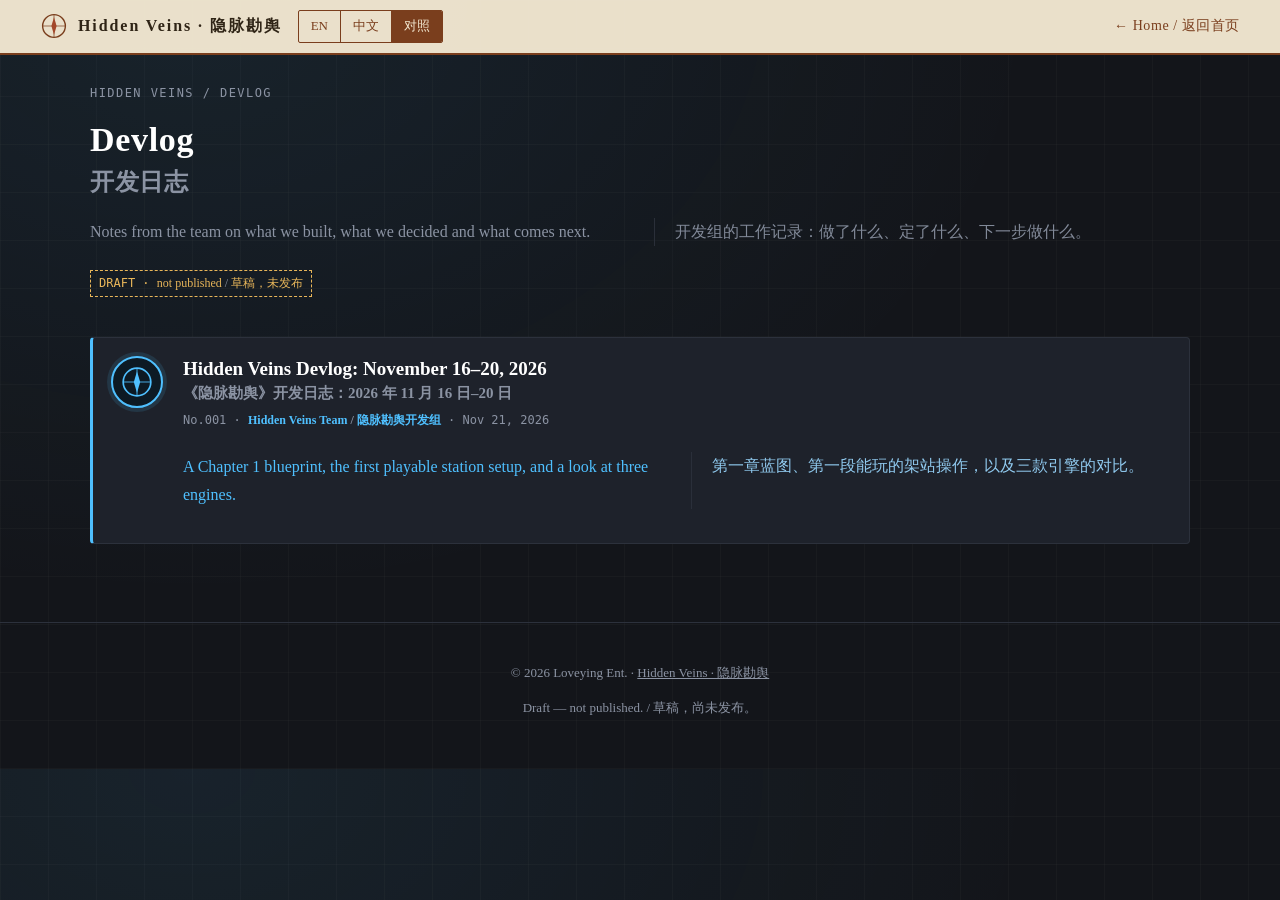
==== devlog/index.html @ 9695f9d2 "Devlog draft: blue-post style bilingual devlog (No.001, Nov 16–20, spoiler-free web version); link f" ====
<!DOCTYPE html>
<html lang="en" data-view="both">
<head>
<meta charset="utf-8">
<meta name="viewport" content="width=device-width, initial-scale=1">
<!-- 草稿 DRAFT：未上线，请勿发布 / not published -->
<meta name="robots" content="noindex">
<title>Devlog · Hidden Veins · 隐脉勘舆开发日志</title>
<meta name="description" content="Development notes for Hidden Veins, in English and Chinese. 《隐脉勘舆》开发日志，中英对照。">
<link rel="icon" href="data:image/svg+xml,%3Csvg xmlns='http://www.w3.org/2000/svg' viewBox='0 0 32 32'%3E%3Ccircle cx='16' cy='16' r='14' fill='%23f3e9d2' stroke='%237a3e1d' stroke-width='2'/%3E%3Cpath d='M16 4v24M4 16h24' stroke='%237a3e1d' stroke-width='1.5'/%3E%3Cpath d='M16 7l3 9-3 9-3-9z' fill='%23a3472a'/%3E%3C/svg%3E">
<link rel="stylesheet" href="../assets/style.css">
<link rel="stylesheet" href="../assets/devlog.css">
</head>
<body class="devlog">
<header class="dl-top">
  <a class="brand" href="../" aria-label="Hidden Veins home / 隐脉勘舆首页"><svg class="brand-mark" viewBox="0 0 32 32" aria-hidden="true"><circle cx="16" cy="16" r="13" fill="none" stroke="currentColor" stroke-width="1.6"/><path d="M16 3v26M3 16h26" stroke="currentColor" stroke-width="0.8"/><path d="M16 6l3 10-3 10-3-10z" fill="#a3472a"/></svg><span>Hidden Veins · 隐脉勘舆</span></a>
  <div class="view-toggle" role="group" aria-label="Language view / 语言视图">
    <button type="button" data-view="en" aria-pressed="false">EN</button><button type="button" data-view="zh" aria-pressed="false">中文</button><button type="button" data-view="both" aria-pressed="true">对照</button>
  </div>
  <a class="back" href="../">← <span class="en">Home</span><span class="zh">返回首页</span></a>
</header>
<main class="dl-wrap">
  <p class="crumbs"><a href="../">Hidden Veins</a> / Devlog</p>
  <div class="list-head">
    <h1 class="thread-title">Devlog<span class="zh" lang="zh-CN">开发日志</span></h1>
    <div class="pair"><p class="en" lang="en">Notes from the team on what we built, what we decided and what comes next.</p><p class="zh" lang="zh-CN">开发组的工作记录：做了什么、定了什么、下一步做什么。</p></div>
    <span class="draft-chip">DRAFT · <span class="en">not published</span><span class="zh">草稿，未发布</span></span>
  </div>
  <a class="thread" href="2026-11-16-to-11-20.html">
    <div class="avatar"><svg viewBox="0 0 32 32" aria-hidden="true"><circle cx="16" cy="16" r="13" fill="none" stroke="currentColor" stroke-width="1.6"/><path d="M16 3v26M3 16h26" stroke="currentColor" stroke-width="0.8"/><path d="M16 6l3 10-3 10-3-10z" fill="currentColor"/></svg></div>
    <div>
      <h2>Hidden Veins Devlog: November 16–20, 2026<span class="zh" lang="zh-CN">《隐脉勘舆》开发日志：2026 年 11 月 16 日–20 日</span></h2>
      <div class="meta">No.001 · <b><span class="en">Hidden Veins Team</span><span class="zh">隐脉勘舆开发组</span></b> · <time datetime="2026-11-21">Nov 21, 2026</time></div>
      <div class="pair"><p class="en" lang="en">A Chapter 1 blueprint, the first playable station setup, and a look at three engines.</p><p class="zh" lang="zh-CN">第一章蓝图、第一段能玩的架站操作，以及三款引擎的对比。</p></div>
    </div>
  </a>
</main>
<footer class="dl-footer">
  <p>© 2026 Loveying Ent. · <a href="../">Hidden Veins · 隐脉勘舆</a></p>
  <p><span class="en">Draft — not published.</span><span class="zh">草稿，尚未发布。</span></p>
</footer>
<script src="../assets/devlog.js"></script>
</body>
</html>
---- assets/style.css ----
/* 隐脉勘舆 官网草稿 · 测绘 / 地形图风格 · 无外部资源 */
:root{
  --paper:#f3e9d2; --paper-2:#eadcbc; --paper-3:#e2d1aa;
  --ink:#2f2416; --ink-soft:#5b4a33; --sepia:#7a3e1d; --vermilion:#a3472a;
  --contour:#8a5a2b; --forest:#3f5a3a; --water:#4c6f7f;
  --serif:"Noto Serif SC","Noto Serif CJK SC","Source Han Serif SC","Songti SC","STSong",Georgia,"Times New Roman",serif;
  --mono:ui-monospace,"SFMono-Regular",Menlo,Consolas,monospace;
  --maxw:1120px;
}
*{box-sizing:border-box}
html{scroll-behavior:smooth}
body{margin:0;font-family:var(--serif);color:var(--ink);line-height:1.75;font-size:17px;
  background:var(--paper);
  background-image:
    radial-gradient(ellipse at 20% 10%, rgba(255,255,255,.35), transparent 60%),
    radial-gradient(ellipse at 80% 90%, rgba(122,62,29,.10), transparent 60%),
    linear-gradient(rgba(122,62,29,.05) 1px, transparent 1px),
    linear-gradient(90deg, rgba(122,62,29,.05) 1px, transparent 1px);
  background-size:auto,auto,48px 48px,48px 48px;
}
a{color:var(--sepia)}
.sr-only{position:absolute;width:1px;height:1px;overflow:hidden;clip:rect(0 0 0 0)}

/* 语言切换 */
html[data-lang="zh"] .i-en{display:none!important}
html[data-lang="en"] .i-zh{display:none!important}

/* 顶栏 */
.topbar{position:sticky;top:0;z-index:20;display:flex;align-items:center;gap:20px;padding:12px clamp(16px,4vw,40px);
  background:rgba(243,233,210,.92);backdrop-filter:blur(6px);border-bottom:1px solid rgba(122,62,29,.25)}
.brand{display:flex;align-items:center;gap:10px;text-decoration:none;color:var(--ink);font-weight:700;letter-spacing:.12em}
.brand-mark{width:28px;height:28px;color:var(--sepia)}
.nav{display:flex;gap:22px;margin-left:auto}
.nav a{text-decoration:none;color:var(--ink-soft);font-size:15px;letter-spacing:.06em}
.nav a:hover{color:var(--vermilion)}
.lang-toggle{font:inherit;font-size:14px;padding:4px 12px;border:1px solid var(--sepia);background:transparent;color:var(--sepia);border-radius:2px;cursor:pointer}
.lang-toggle:hover{background:var(--sepia);color:var(--paper)}

/* HERO */
.hero{position:relative;min-height:calc(100vh - 57px);min-height:calc(100svh - 57px);display:flex;align-items:center;overflow:hidden;
  border-bottom:2px solid var(--sepia)}
.hero-bg{position:absolute;inset:0;background:url("contours.svg") center/cover no-repeat;opacity:.95}
.hero::before{content:"";position:absolute;inset:14px;border:1px solid rgba(122,62,29,.35);outline:1px solid rgba(122,62,29,.18);outline-offset:5px;pointer-events:none}
.hero-survey{position:absolute;right:3%;top:10%;width:min(48vw,620px);opacity:.9}
.hero-inner{position:relative;max-width:var(--maxw);width:100%;margin:0 auto;padding:80px clamp(20px,5vw,48px)}
.eyebrow{font-family:var(--mono);font-size:13px;letter-spacing:.22em;text-transform:uppercase;color:var(--vermilion);margin:0 0 12px}
.title{margin:0;line-height:1.1}
.title-zh{display:block;font-size:clamp(56px,10vw,128px);letter-spacing:.14em;font-weight:900;color:var(--ink);
  text-shadow:2px 2px 0 rgba(243,233,210,.9)}
.title-en{display:block;margin-top:14px;font-size:clamp(16px,2.2vw,24px);letter-spacing:.32em;text-transform:uppercase;color:var(--sepia);font-weight:600}
.tagline{font-size:clamp(22px,3vw,32px);margin:34px 0 8px;font-weight:700}
.tagline-sub{max-width:560px;color:var(--ink-soft);margin:0 0 34px}
.cta-row{display:flex;flex-wrap:wrap;gap:14px}
.btn{display:inline-flex;align-items:center;gap:10px;padding:14px 26px;font:inherit;font-size:17px;font-weight:700;letter-spacing:.06em;text-decoration:none;border-radius:2px;cursor:pointer;transition:transform .15s, box-shadow .15s}
.btn svg{width:22px;height:22px}
.btn-steam{background:var(--sepia);color:var(--paper);border:1px solid var(--sepia);box-shadow:4px 4px 0 var(--ink)}
.btn-steam:hover{transform:translate(-2px,-2px);box-shadow:6px 6px 0 var(--ink)}
.btn-ghost{background:rgba(243,233,210,.7);color:var(--sepia);border:1px solid var(--sepia)}
.btn-ghost:hover{background:var(--paper-2)}
.status-note{margin-top:26px;font-family:var(--mono);font-size:13px;color:var(--ink-soft);letter-spacing:.04em}
.scale-bar{position:absolute;left:clamp(24px,5vw,56px);bottom:30px;display:flex;align-items:flex-end;font-family:var(--mono);font-size:11px;color:var(--sepia)}
.scale-bar span{width:40px;height:7px;border:1px solid var(--sepia)}
.scale-bar span:nth-child(odd){background:var(--sepia)}
.scale-bar em{font-style:normal;margin-left:10px}
.nudge{animation:nudge .5s}
@keyframes nudge{25%{transform:translateX(-4px)}75%{transform:translateX(4px)}}

/* 通用区块 */
.section{padding:clamp(64px,9vw,112px) 0;position:relative}
.section-alt{background:rgba(226,209,170,.45);border-top:1px solid rgba(122,62,29,.2);border-bottom:1px solid rgba(122,62,29,.2)}
.section-alt::before{content:"";position:absolute;inset:0;background:url("contours.svg") center/cover;opacity:.25;pointer-events:none}
.wrap{position:relative;max-width:var(--maxw);margin:0 auto;padding:0 clamp(20px,5vw,48px)}
.wrap.narrow{max-width:680px}
.center-text{text-align:center}
.sec-title{font-size:clamp(28px,4vw,40px);margin:0 0 32px;letter-spacing:.1em;position:relative}
.sec-title small{display:block;font-family:var(--mono);font-size:12px;letter-spacing:.3em;color:var(--vermilion);font-weight:400;margin-top:6px}
.sec-title.center{text-align:center}
.sec-title::after{content:"";display:block;width:64px;height:3px;margin-top:16px;background:repeating-linear-gradient(90deg,var(--sepia) 0 16px,transparent 16px 24px)}
.sec-title.center::after{margin-left:auto;margin-right:auto}
.two-col{display:grid;grid-template-columns:1fr 2fr;gap:48px;align-items:start}
.prose p{margin:0 0 18px;font-size:18px}
.todo-chip{display:inline-block;font-family:var(--mono);font-size:13px!important;padding:4px 10px;border:1px dashed var(--vermilion);color:var(--vermilion)}

/* 玩法卡片 */
.cards{display:grid;grid-template-columns:repeat(3,1fr);gap:28px}
.card{background:rgba(243,233,210,.92);border:1px solid rgba(122,62,29,.35);padding:30px 28px;position:relative;box-shadow:0 1px 0 rgba(122,62,29,.15)}
.card::before,.card::after{content:"";position:absolute;width:14px;height:14px;border:2px solid var(--sepia)}
.card::before{top:-1px;left:-1px;border-right:0;border-bottom:0}
.card::after{bottom:-1px;right:-1px;border-left:0;border-top:0}
.card-icon{width:56px;height:56px;color:var(--sepia);margin-bottom:8px}
.card h3{margin:0 0 10px;font-size:22px;letter-spacing:.06em}
.card p{margin:0;color:var(--ink-soft);font-size:16px}

/* 开发日志 */
.log-list{display:grid;grid-template-columns:repeat(3,1fr);gap:24px}
.log{border-left:3px solid var(--sepia);padding:6px 0 6px 20px}
.log.placeholder{opacity:.75}
.log-meta{font-family:var(--mono);font-size:12px;color:var(--vermilion);letter-spacing:.12em}
.log h3{margin:6px 0 8px;font-size:19px}
.log p{margin:0;color:var(--ink-soft);font-size:15px}

/* 订阅 */
.subscribe-form{display:flex;gap:12px;max-width:520px;margin:28px auto 8px}
.subscribe-form input{flex:1;min-width:0;font:inherit;font-size:17px;padding:13px 16px;border:1px solid var(--sepia);background:var(--paper);color:var(--ink);border-radius:2px}
.subscribe-form input:focus{outline:2px solid var(--vermilion);outline-offset:1px}
.form-msg{min-height:1.6em;color:var(--forest);margin:6px 0}
.fine{font-size:13px;color:var(--ink-soft)}

/* 页脚 */
.footer{background:var(--ink);color:var(--paper-2);padding:44px 0 36px}
.footer-inner{text-align:center}
.social{display:flex;flex-wrap:wrap;justify-content:center;gap:12px;margin-bottom:18px}
.social a{color:var(--paper);text-decoration:none;font-family:var(--mono);font-size:13px;letter-spacing:.08em;padding:6px 14px;border:1px solid rgba(234,220,188,.4);border-radius:2px}
.social a:hover{background:var(--paper);color:var(--ink)}
.copy{margin:6px 0;letter-spacing:.08em}
.footer .fine{color:rgba(234,220,188,.6)}

/* 响应式 */
@media (max-width:900px){
  .cards,.log-list{grid-template-columns:1fr}
  .two-col{grid-template-columns:1fr;gap:0}
  .hero-survey{width:90vw;right:-20vw;top:auto;bottom:6%;opacity:.45}
}
@media (max-width:640px){
  body{font-size:16px}
  .nav{display:none}
  .lang-toggle{margin-left:auto}
  .hero-inner{padding:56px 22px 90px}
  .title-zh{letter-spacing:.08em}
  .title-en{letter-spacing:.18em}
  .cta-row .btn{width:100%;justify-content:center}
  .subscribe-form{flex-direction:column}
  .hero::before{inset:8px}
}
@media (prefers-reduced-motion:reduce){html{scroll-behavior:auto}.btn,.nudge{transition:none;animation:none}}
.devlog-more{margin:28px 0 0}
.log h3 a{color:inherit;text-decoration:none;border-bottom:1px solid rgba(122,62,29,.4)}
.log h3 a:hover{color:var(--vermilion)}
---- assets/devlog.css ----
/* 开发日志 · 蓝帖风格（只借鉴版式：深色底、蓝色作者与正文、头像、时间戳、引用块；不使用暴雪任何素材） */
:root{
  --dl-bg:#13151a; --dl-bg-2:#1a1d24; --dl-card:#1e222b; --dl-line:#2c313c;
  --dl-blue:#4fc0ff; --dl-blue-soft:#9ad8ff; --dl-text:#d9dee7; --dl-muted:#8b93a3;
  --dl-gold:#e8b65a; --dl-quote:#171a21;
}
body.devlog{background:var(--dl-bg);background-image:
  radial-gradient(ellipse at 15% 0%, rgba(79,192,255,.08), transparent 55%),
  linear-gradient(rgba(255,255,255,.025) 1px, transparent 1px),
  linear-gradient(90deg, rgba(255,255,255,.025) 1px, transparent 1px);
  background-size:auto,48px 48px,48px 48px;color:var(--dl-text);line-height:1.75}
body.devlog a{color:var(--dl-gold)}
body.devlog a:hover{color:#ffd58a}

/* 顶栏沿用官网羊皮纸色，保持和首页一致 */
.dl-top{position:sticky;top:0;z-index:20;display:flex;align-items:center;gap:16px;flex-wrap:wrap;padding:10px clamp(14px,4vw,40px);
  background:rgba(243,233,210,.96);border-bottom:2px solid var(--sepia)}
.dl-top .brand{font-size:16px}
.dl-top .back{margin-left:auto;font-size:14px;color:var(--sepia);text-decoration:none;letter-spacing:.04em}
body.devlog .dl-top .back{color:var(--sepia)}
.view-toggle{display:inline-flex;border:1px solid var(--sepia);border-radius:2px;overflow:hidden}
.view-toggle button{font:inherit;font-size:13px;padding:4px 12px;border:0;background:transparent;color:var(--sepia);cursor:pointer}
.view-toggle button+button{border-left:1px solid var(--sepia)}
.view-toggle button[aria-pressed="true"]{background:var(--sepia);color:var(--paper)}

.dl-wrap{max-width:1180px;margin:0 auto;padding:28px clamp(12px,4vw,40px) 64px}
.crumbs{font-family:var(--mono);font-size:12px;letter-spacing:.12em;color:var(--dl-muted);margin:0 0 14px;text-transform:uppercase}
.crumbs a{color:var(--dl-muted)!important;text-decoration:none}
.thread-title{margin:0 0 6px;font-size:clamp(22px,3.4vw,34px);line-height:1.3;color:#fff;letter-spacing:.02em}
.thread-title .zh{display:block;font-size:.72em;color:var(--dl-muted);font-weight:600;margin-top:4px}
.draft-chip{display:inline-block;font-family:var(--mono);font-size:12px;padding:2px 8px;border:1px dashed var(--dl-gold);color:var(--dl-gold);margin:10px 0 18px}

/* 帖子卡片：左作者栏 + 右正文 */
.post{display:grid;grid-template-columns:168px 1fr;background:var(--dl-card);border:1px solid var(--dl-line);border-top:3px solid var(--dl-blue);border-radius:4px;overflow:hidden;box-shadow:0 6px 24px rgba(0,0,0,.35)}
.author{padding:22px 16px;background:var(--dl-bg-2);border-right:1px solid var(--dl-line);text-align:center}
.avatar{width:84px;height:84px;margin:0 auto 10px;border-radius:50%;background:#0d1a24;border:2px solid var(--dl-blue);display:grid;place-items:center;box-shadow:0 0 0 4px rgba(79,192,255,.12)}
.avatar svg{width:56px;height:56px;color:var(--dl-blue)}
.author-name{color:var(--dl-blue);font-weight:700;font-size:16px;line-height:1.35}
.author-title{color:var(--dl-blue-soft);font-size:12px;letter-spacing:.06em;margin-top:4px;opacity:.85}
.author-badge{display:inline-block;margin-top:10px;font-family:var(--mono);font-size:10px;letter-spacing:.14em;padding:2px 6px;border:1px solid var(--dl-blue);color:var(--dl-blue);border-radius:2px}
.post-main{min-width:0}
.post-meta{display:flex;flex-wrap:wrap;gap:6px 16px;align-items:center;padding:12px 22px;border-bottom:1px solid var(--dl-line);font-family:var(--mono);font-size:12px;color:var(--dl-muted)}
.post-meta time{color:var(--dl-text)}
.post-body{padding:8px 22px 26px;color:var(--dl-blue)}
.post-body h2{font-size:19px;color:#fff;margin:28px 0 10px;padding-bottom:6px;border-bottom:1px solid var(--dl-line);letter-spacing:.02em}
.post-body h2 .zh{color:var(--dl-muted);font-weight:600}
.post-body p,.post-body li{margin:0}
.post-body hr{border:0;border-top:1px solid var(--dl-line);margin:22px 0}
.post-body code{font-family:var(--mono);font-size:.9em;color:var(--dl-blue-soft);background:#11141a;padding:1px 5px;border-radius:3px}
.post-body strong{color:#bfe6ff}

/* 中英对照：一组 = 英文 + 中文 */
.pair{display:grid;grid-template-columns:1fr;gap:4px;margin:14px 0}
.pair .en{font-size:16px}
.pair .zh{font-size:15.5px;color:var(--dl-blue-soft);opacity:.92}
html[data-view="both"] .pair .zh{border-left:2px solid rgba(79,192,255,.28);padding-left:12px}
html[data-view="en"] .zh{display:none!important}
html[data-view="zh"] .en{display:none!important}
html[data-view="zh"] .pair .zh{font-size:16px;opacity:1;color:var(--dl-blue)}
ul.pairs{list-style:none;padding:0;margin:6px 0}
ul.pairs>li{position:relative;padding-left:18px}
ul.pairs>li::before{content:"";position:absolute;left:2px;top:.75em;width:7px;height:7px;transform:rotate(45deg);background:var(--dl-blue)}
@media (min-width:900px){
  html[data-view="both"] .pair{grid-template-columns:1fr 1fr;gap:28px}
  html[data-view="both"] .pair .zh{border-left:1px solid var(--dl-line);padding-left:20px}
  html[data-view="both"] .post-body h2{display:grid;grid-template-columns:1fr 1fr;gap:28px}
}
html:not([data-view="both"]) .post-body h2 .zh{color:#fff}

/* 引用块（蓝帖里常见的引用框，这里用来放更新说明） */
.quote{margin:22px 0 6px;background:var(--dl-quote);border:1px solid var(--dl-line);border-left:3px solid var(--dl-gold);border-radius:3px}
.quote-head{font-family:var(--mono);font-size:12px;letter-spacing:.08em;color:var(--dl-gold);padding:8px 14px;border-bottom:1px solid var(--dl-line)}
.quote .pair{margin:10px 14px}
.post-foot{padding:12px 22px;border-top:1px solid var(--dl-line);font-size:13px;color:var(--dl-muted)}

/* 列表页 */
.list-head{margin:6px 0 22px}
.list-head p{color:var(--dl-muted);margin:6px 0 0}
.thread{display:grid;grid-template-columns:56px 1fr;gap:16px;align-items:start;background:var(--dl-card);border:1px solid var(--dl-line);border-left:3px solid var(--dl-blue);border-radius:4px;padding:18px;margin-bottom:14px;text-decoration:none!important}
.thread:hover{background:#232836}
.thread .avatar{width:52px;height:52px;margin:0}
.thread .avatar svg{width:34px;height:34px}
.thread h2{margin:0;font-size:19px;color:#fff;line-height:1.35}
.thread h2 .zh{display:block;font-size:15px;color:var(--dl-muted);margin-top:2px}
.thread .meta{font-family:var(--mono);font-size:12px;color:var(--dl-muted);margin:6px 0}
.thread .meta b{color:var(--dl-blue);font-weight:700}
.thread .pair{margin:6px 0 0}

.dl-footer{border-top:1px solid var(--dl-line);color:var(--dl-muted);text-align:center;font-size:13px;padding:26px 16px 36px}
.dl-footer a{color:var(--dl-muted)!important}

@media (max-width:640px){
  .post{grid-template-columns:1fr}
  .author{display:flex;align-items:center;gap:12px;text-align:left;padding:12px 14px;border-right:0;border-bottom:1px solid var(--dl-line)}
  .avatar{width:48px;height:48px;margin:0;flex:none}
  .avatar svg{width:32px;height:32px}
  .author-badge{margin-top:4px}
  .post-meta,.post-body,.post-foot{padding-left:14px;padding-right:14px}
  .pair .en,.pair .zh{font-size:16px}
  .dl-top .brand span{display:none}
  .thread{grid-template-columns:1fr}
  .thread .avatar{display:none}
}
@media (prefers-reduced-motion:reduce){*{transition:none!important}}

/* 对照模式下，非段落的短标签（作者名、按钮、时间说明）用斜杠连起中英文 */
html[data-view="both"] span.en + span.zh::before{content:" / ";color:var(--dl-muted)}
html[data-view="both"] .dl-top span.en + span.zh::before{color:var(--sepia)}
html[data-view="both"] .author-name span.zh{display:block}
html[data-view="both"] .author-name span.en + span.zh::before{content:none}
@media (min-width:900px){html[data-view="both"] .post-body h2 span.en + span.zh::before{content:none}}
body.devlog .dl-top .brand{color:var(--ink)}
@media (max-width:640px){
  .dl-top{flex-wrap:nowrap}
  .dl-top .back{display:none}
  .view-toggle{margin-left:auto}
  .pair{margin:18px 0}
  html[data-view="both"] .pair .zh{margin-top:6px}
}
/* 英文用西文字体在前，避免中文字体把 ’ “ ” 排成全角 */
body.devlog{--latin:Georgia,"Times New Roman","Noto Serif","DejaVu Serif",serif}
body.devlog .en,body.devlog [lang="en"],body.devlog .thread-title,body.devlog .thread h2,body.devlog .author-name{font-family:var(--latin)}
body.devlog .zh,body.devlog [lang="zh-CN"]{font-family:var(--serif)}
body.devlog a.thread{color:var(--dl-blue)}
body.devlog a.thread .pair .zh{color:var(--dl-blue-soft)}
.list-head .pair .zh{color:var(--dl-muted)}
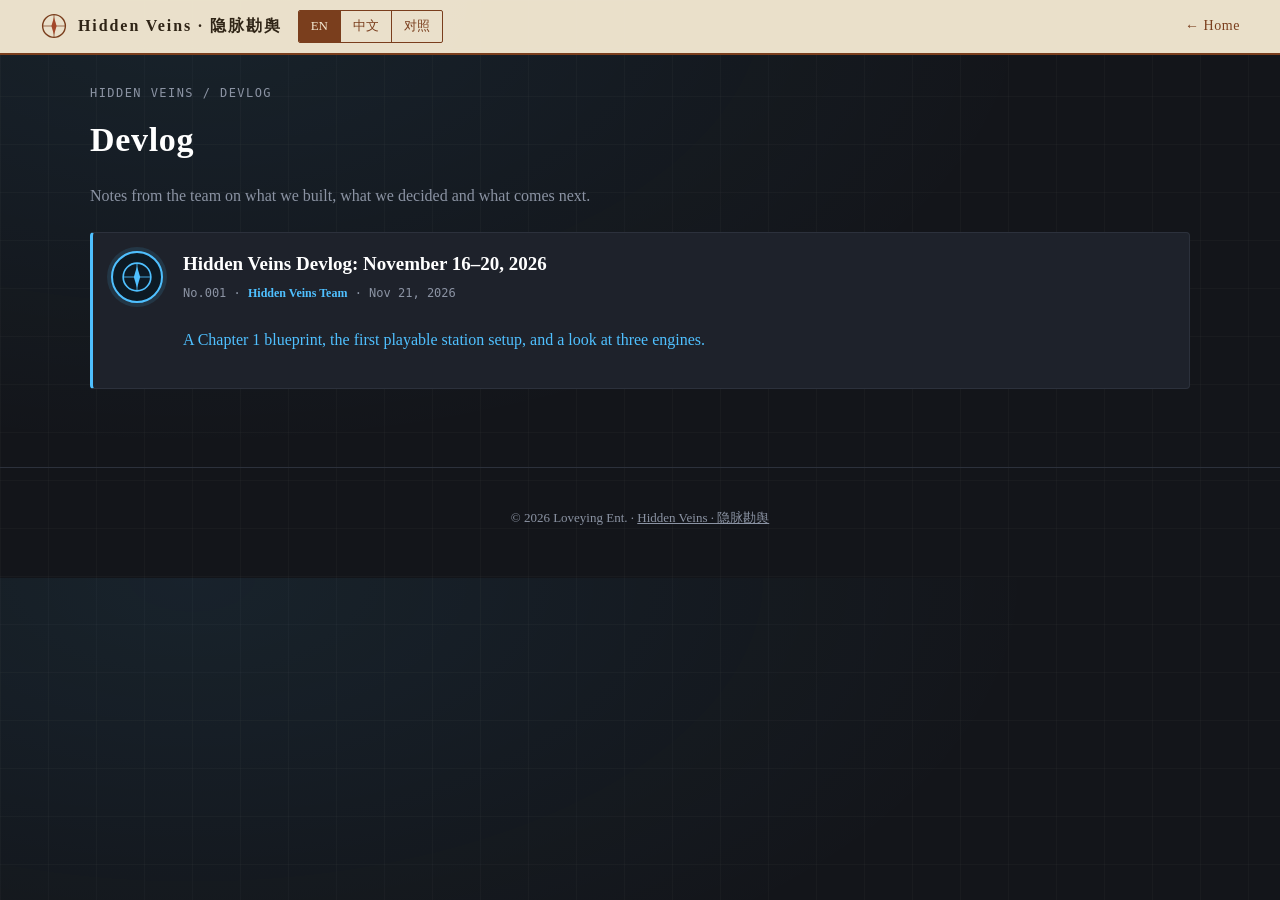
==== commit 92b97e2d: "Publish devlog No.001 and update homepage for the current plan Publish the spoiler-free Nov 16–20 de" ====
--- a/devlog/index.html
+++ b/devlog/index.html
@@ -1,11 +1,10 @@
 <!DOCTYPE html>
-<html lang="en" data-view="both">
+<html lang="en" data-view="en">
 <head>
 <meta charset="utf-8">
 <meta name="viewport" content="width=device-width, initial-scale=1">
-<!-- 草稿 DRAFT：未上线，请勿发布 / not published -->
-<meta name="robots" content="noindex">
 <title>Devlog · Hidden Veins · 隐脉勘舆开发日志</title>
+<link rel="canonical" href="https://hiddenveins.loveying.ca/devlog/">
 <meta name="description" content="Development notes for Hidden Veins, in English and Chinese. 《隐脉勘舆》开发日志，中英对照。">
 <link rel="icon" href="data:image/svg+xml,%3Csvg xmlns='http://www.w3.org/2000/svg' viewBox='0 0 32 32'%3E%3Ccircle cx='16' cy='16' r='14' fill='%23f3e9d2' stroke='%237a3e1d' stroke-width='2'/%3E%3Cpath d='M16 4v24M4 16h24' stroke='%237a3e1d' stroke-width='1.5'/%3E%3Cpath d='M16 7l3 9-3 9-3-9z' fill='%23a3472a'/%3E%3C/svg%3E">
 <link rel="stylesheet" href="../assets/style.css">
@@ -15,7 +14,7 @@
 <header class="dl-top">
   <a class="brand" href="../" aria-label="Hidden Veins home / 隐脉勘舆首页"><svg class="brand-mark" viewBox="0 0 32 32" aria-hidden="true"><circle cx="16" cy="16" r="13" fill="none" stroke="currentColor" stroke-width="1.6"/><path d="M16 3v26M3 16h26" stroke="currentColor" stroke-width="0.8"/><path d="M16 6l3 10-3 10-3-10z" fill="#a3472a"/></svg><span>Hidden Veins · 隐脉勘舆</span></a>
   <div class="view-toggle" role="group" aria-label="Language view / 语言视图">
-    <button type="button" data-view="en" aria-pressed="false">EN</button><button type="button" data-view="zh" aria-pressed="false">中文</button><button type="button" data-view="both" aria-pressed="true">对照</button>
+    <button type="button" data-view="en" aria-pressed="true">EN</button><button type="button" data-view="zh" aria-pressed="false">中文</button><button type="button" data-view="both" aria-pressed="false">对照</button>
   </div>
   <a class="back" href="../">← <span class="en">Home</span><span class="zh">返回首页</span></a>
 </header>
@@ -24,7 +23,6 @@
   <div class="list-head">
     <h1 class="thread-title">Devlog<span class="zh" lang="zh-CN">开发日志</span></h1>
     <div class="pair"><p class="en" lang="en">Notes from the team on what we built, what we decided and what comes next.</p><p class="zh" lang="zh-CN">开发组的工作记录：做了什么、定了什么、下一步做什么。</p></div>
-    <span class="draft-chip">DRAFT · <span class="en">not published</span><span class="zh">草稿，未发布</span></span>
   </div>
   <a class="thread" href="2026-11-16-to-11-20.html">
     <div class="avatar"><svg viewBox="0 0 32 32" aria-hidden="true"><circle cx="16" cy="16" r="13" fill="none" stroke="currentColor" stroke-width="1.6"/><path d="M16 3v26M3 16h26" stroke="currentColor" stroke-width="0.8"/><path d="M16 6l3 10-3 10-3-10z" fill="currentColor"/></svg></div>
@@ -37,7 +35,6 @@
 </main>
 <footer class="dl-footer">
   <p>© 2026 Loveying Ent. · <a href="../">Hidden Veins · 隐脉勘舆</a></p>
-  <p><span class="en">Draft — not published.</span><span class="zh">草稿，尚未发布。</span></p>
 </footer>
 <script src="../assets/devlog.js"></script>
 </body>
--- a/assets/style.css
+++ b/assets/style.css
@@ -1,4 +1,4 @@
-/* 隐脉勘舆 官网草稿 · 测绘 / 地形图风格 · 无外部资源 */
+/* Hidden Veins site · 测绘 / 地形图风格 · 无外部资源 */
 :root{
   --paper:#f3e9d2; --paper-2:#eadcbc; --paper-3:#e2d1aa;
   --ink:#2f2416; --ink-soft:#5b4a33; --sepia:#7a3e1d; --vermilion:#a3472a;
@@ -55,6 +55,8 @@
 .btn svg{width:22px;height:22px}
 .btn-steam{background:var(--sepia);color:var(--paper);border:1px solid var(--sepia);box-shadow:4px 4px 0 var(--ink)}
 .btn-steam:hover{transform:translate(-2px,-2px);box-shadow:6px 6px 0 var(--ink)}
+.btn-soon{cursor:default;opacity:.85;box-shadow:none}
+.btn-soon:hover{transform:none;box-shadow:none}
 .btn-ghost{background:rgba(243,233,210,.7);color:var(--sepia);border:1px solid var(--sepia)}
 .btn-ghost:hover{background:var(--paper-2)}
 .status-note{margin-top:26px;font-family:var(--mono);font-size:13px;color:var(--ink-soft);letter-spacing:.04em}
